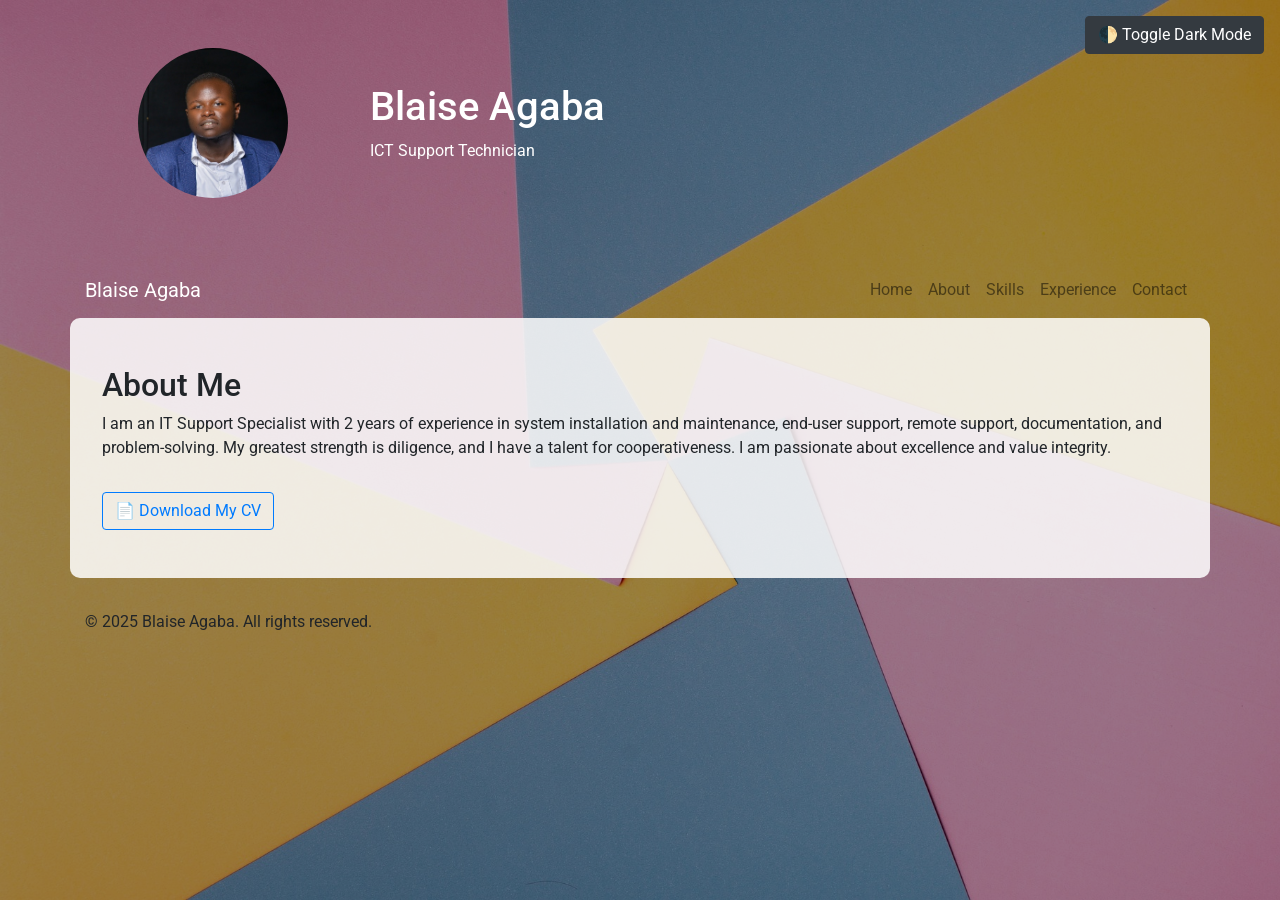
==== about.html @ adb0ca95 "Made new Pages and Integrated new features Separate Pages for home, about, skills, contact Integrate" ====
<!DOCTYPE html>
<html lang="en">
<head>
  <meta charset="UTF-8" />
  <meta name="viewport" content="width=device-width, initial-scale=1.0"/>
  <title>About | Blaise Agaba</title>
  <link rel="stylesheet" href="https://stackpath.bootstrapcdn.com/bootstrap/4.5.2/css/bootstrap.min.css"/>
  <link href="https://fonts.googleapis.com/css2?family=Roboto:wght@400;700&display=swap" rel="stylesheet"/>
  <link rel="stylesheet" href="style.css"/>
  <link href="https://unpkg.com/aos@2.3.4/dist/aos.css" rel="stylesheet">
  <style>
    html {
      scroll-behavior: smooth;
    }
    .dark-mode {
      background-color: #121212 !important;
      color: #f1f1f1 !important;
    }
    .dark-mode .content-section,
    .dark-mode .job,
    .dark-mode form {
      background-color: rgba(30, 30, 30, 0.9) !important;
      color: #f1f1f1 !important;
    }
    .dark-mode nav,
    .dark-mode footer,
    .dark-mode header {
      background-color: #1a1a1a !important;
    }
    .dark-toggle {
      position: fixed;
      top: 1rem;
      right: 1rem;
      z-index: 1000;
    }
  </style>
</head>
<body>
  <div class="dark-toggle">
    <button onclick="toggleDarkMode()" class="btn btn-dark">🌓 Toggle Dark Mode</button>
  </div>

  <header class="text-white text-center py-5">
    <div class="container">
      <div class="row align-items-center">
        <div class="col-md-3">
          <img src="dp.jpg" alt="Blaise Agaba" class="rounded-circle mb-3" style="width: 150px; height: 150px;">
        </div>
        <div class="col-md-9 text-md-left">
          <h1>Blaise Agaba</h1>
          <p>ICT Support Technician</p>
        </div>
      </div>
    </div>
  </header>

  <nav class="navbar navbar-expand-lg navbar-light">
    <div class="container">
      <a class="navbar-brand text-white" href="index-home.html">Blaise Agaba</a>
      <button class="navbar-toggler" type="button" data-toggle="collapse" data-target="#navbarNav">
        <span class="navbar-toggler-icon"></span>
      </button>
      <div class="collapse navbar-collapse" id="navbarNav">
        <ul class="navbar-nav ml-auto">
          <li class="nav-item"><a class="nav-link" href="index-home.html">Home</a></li>
          <li class="nav-item"><a class="nav-link" href="about.html">About</a></li>
          <li class="nav-item"><a class="nav-link" href="skills.html">Skills</a></li>
          <li class="nav-item"><a class="nav-link" href="experience.html">Experience</a></li>
          <li class="nav-item"><a class="nav-link" href="contact.html">Contact</a></li>
        </ul>
      </div>
    </div>
  </nav>

  <main>
    <section id="about" class="container py-5 content-section" data-aos="fade-up">
      <h2>About Me</h2>
      <p>I am an IT Support Specialist with 2 years of experience in system installation and maintenance, end-user support, remote support, documentation, and problem-solving. My greatest strength is diligence, and I have a talent for cooperativeness. I am passionate about excellence and value integrity.</p>
      <a href="blaise_agaba_cv.pdf" class="btn btn-outline-primary mt-3" download>📄 Download My CV</a>
    </section>
  </main>

  <footer>
    <div class="container">
      <p>&copy; 2025 Blaise Agaba. All rights reserved.</p>
    </div>
  </footer>

  <script src="https://code.jquery.com/jquery-3.5.1.slim.min.js"></script>
  <script src="https://cdn.jsdelivr.net/npm/@popperjs/core@2.5.4/dist/umd/popper.min.js"></script>
  <script src="https://stackpath.bootstrapcdn.com/bootstrap/4.5.2/js/bootstrap.min.js"></script>
  <script src="https://unpkg.com/aos@2.3.4/dist/aos.js"></script>
  <script src="script.js"></script>
  <script>
    AOS.init();
    function toggleDarkMode() {
      document.body.classList.toggle('dark-mode');
      localStorage.setItem('darkMode', document.body.classList.contains('dark-mode'));
    }
    window.onload = function() {
      if (localStorage.getItem('darkMode') === 'true') {
        document.body.classList.add('dark-mode');
      }
    };
  </script>
</body>
</html>
---- style.css ----
/* --- Additional improvements --- */

html {
  scroll-behavior: smooth;
}

body {
  background-image: url('bg.jpg');
  background-size: cover;
  background-repeat: no-repeat;
  background-attachment: fixed;
  position: relative;
  z-index: 0;
}

body::before {
  content: "";
  position: fixed;
  top: 0;
  left: 0;
  width: 100%;
  height: 100%;
  background-color: rgba(0, 0, 0, 0.4);
  z-index: -1;
}

.content-section {
  background-color: rgba(255, 255, 255, 0.85);
  padding: 2rem;
  border-radius: 10px;
  margin-bottom: 2rem;
}

.skill-badges {
  text-align: center;
}
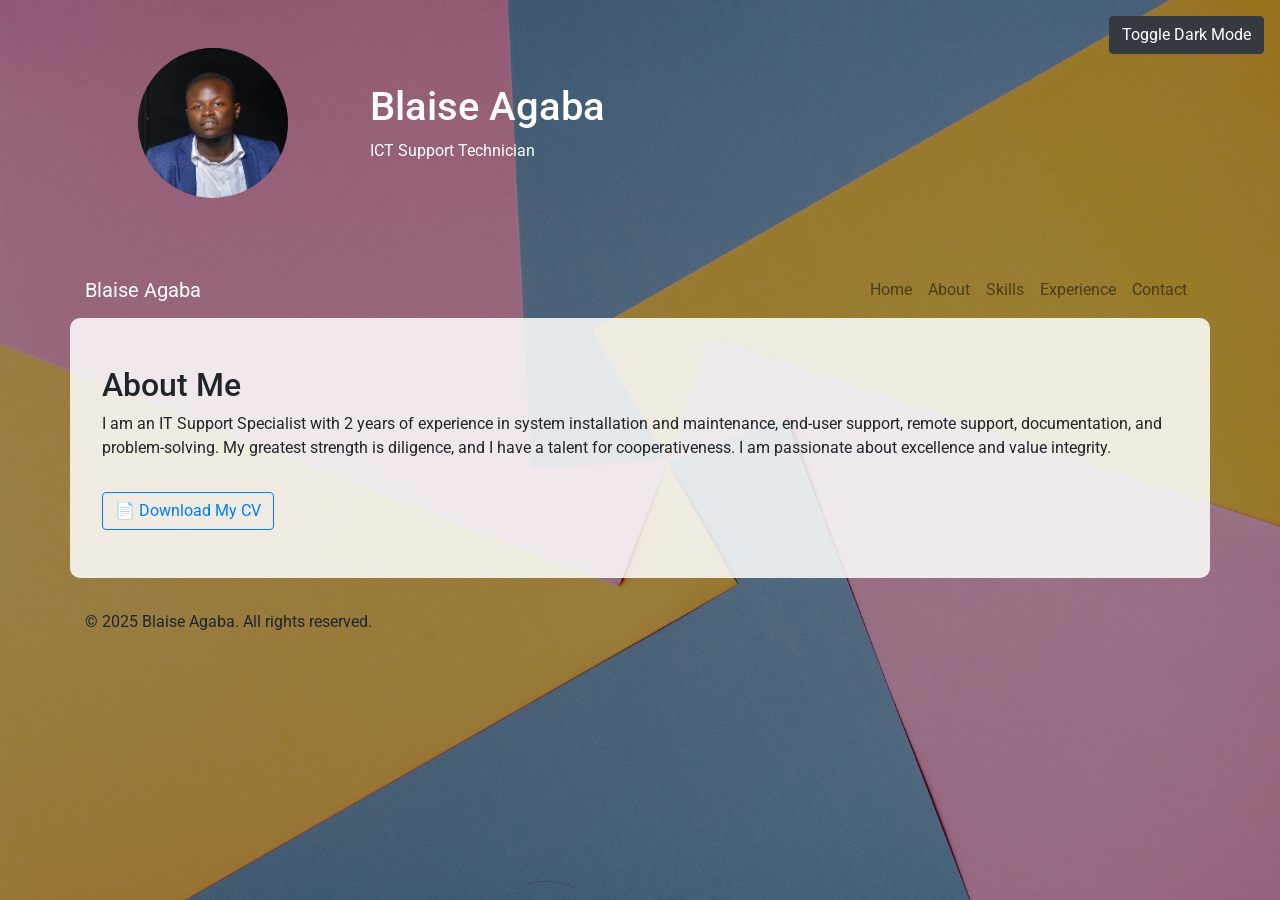
==== commit 1c63ab97: "toggle worked on" ====
--- a/about.html
+++ b/about.html
@@ -37,7 +37,7 @@
 </head>
 <body>
   <div class="dark-toggle">
-    <button onclick="toggleDarkMode()" class="btn btn-dark">🌓 Toggle Dark Mode</button>
+    <button onclick="toggleDarkMode()" class="btn btn-dark">Toggle Dark Mode</button>
   </div>
 
   <header class="text-white text-center py-5">
@@ -56,13 +56,13 @@
 
   <nav class="navbar navbar-expand-lg navbar-light">
     <div class="container">
-      <a class="navbar-brand text-white" href="index-home.html">Blaise Agaba</a>
+      <a class="navbar-brand text-white" href="index.html">Blaise Agaba</a>
       <button class="navbar-toggler" type="button" data-toggle="collapse" data-target="#navbarNav">
         <span class="navbar-toggler-icon"></span>
       </button>
       <div class="collapse navbar-collapse" id="navbarNav">
         <ul class="navbar-nav ml-auto">
-          <li class="nav-item"><a class="nav-link" href="index-home.html">Home</a></li>
+          <li class="nav-item"><a class="nav-link" href="index.html">Home</a></li>
           <li class="nav-item"><a class="nav-link" href="about.html">About</a></li>
           <li class="nav-item"><a class="nav-link" href="skills.html">Skills</a></li>
           <li class="nav-item"><a class="nav-link" href="experience.html">Experience</a></li>
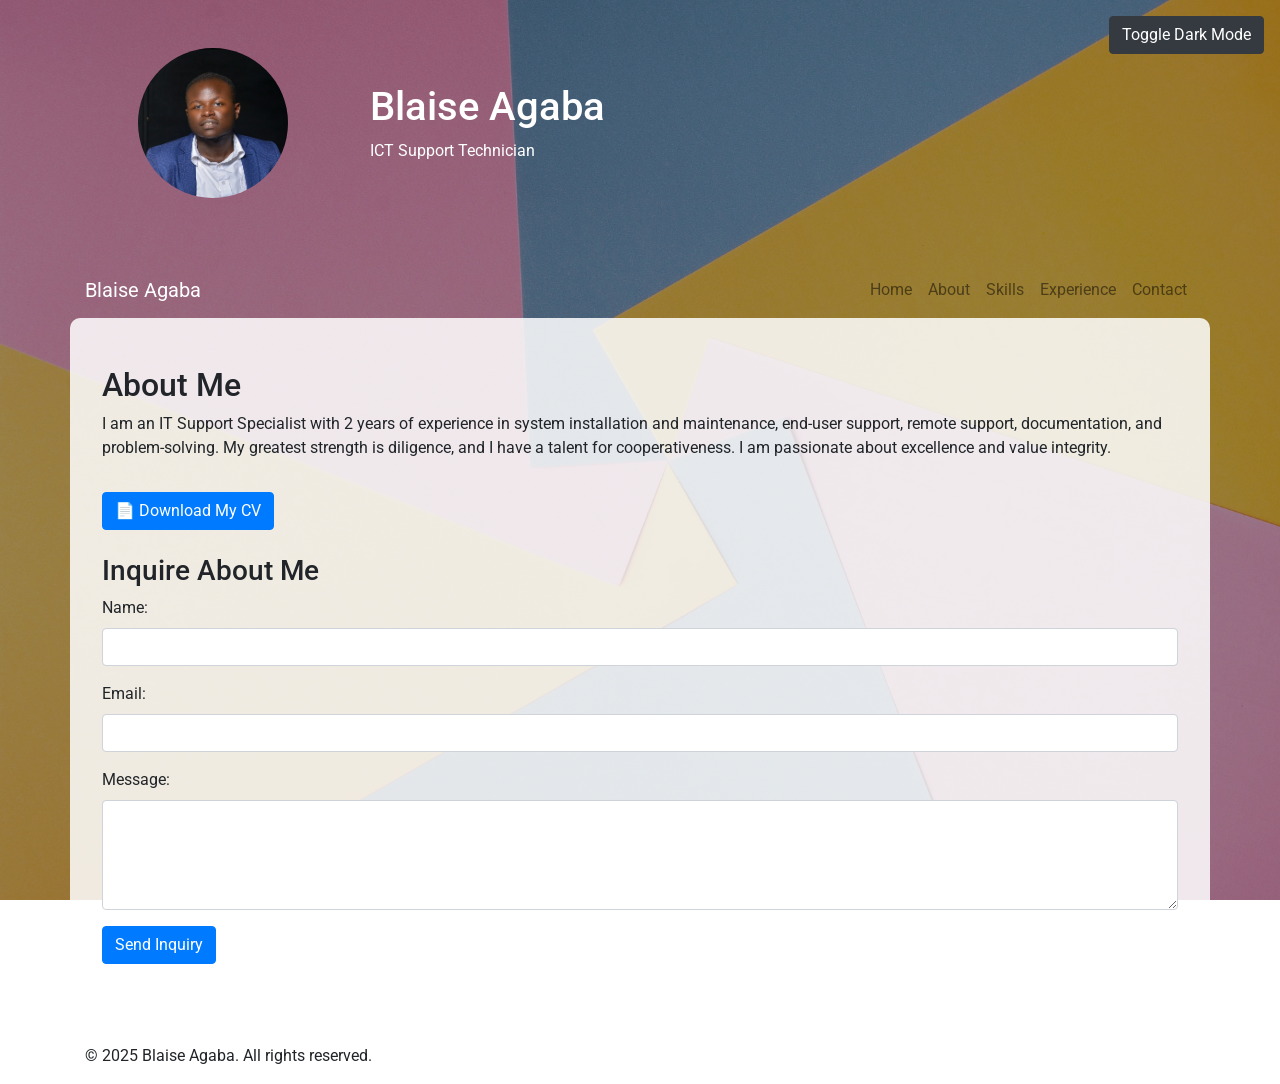
==== commit 52a43403: "Added Inquiry on about" ====
--- a/about.html
+++ b/about.html
@@ -76,13 +76,34 @@
     <section id="about" class="container py-5 content-section" data-aos="fade-up">
       <h2>About Me</h2>
       <p>I am an IT Support Specialist with 2 years of experience in system installation and maintenance, end-user support, remote support, documentation, and problem-solving. My greatest strength is diligence, and I have a talent for cooperativeness. I am passionate about excellence and value integrity.</p>
-      <a href="blaise_agaba_cv.pdf" class="btn btn-outline-primary mt-3" download>📄 Download My CV</a>
+      <a href="blaise_agaba_cv.pdf" class="btn btn-primary mt-3" download>📄 Download My CV</a>
+      <div class="mt-4">
+        <h3>Inquire About Me</h3>
+        <div id="success-message" class="alert alert-success d-none" role="alert">
+          Your inquiry has been sent successfully!
+        </div>
+        <form id="about-form" action="https://formspree.io/f/xovdaldj" method="POST" data-formspree data-redirect="about.html">
+          <div class="form-group">
+            <label for="name">Name:</label>
+            <input type="text" class="form-control" id="name" name="name" required/>
+          </div>
+          <div class="form-group">
+            <label for="email">Email:</label>
+            <input type="email" class="form-control" id="email" name="_replyto" required/>
+          </div>
+          <div class="form-group">
+            <label for="message">Message:</label>
+            <textarea class="form-control" id="message" name="message" rows="4" required></textarea>
+          </div>
+          <button type="submit" class="btn btn-primary">Send Inquiry</button>
+        </form>
+      </div>
     </section>
   </main>
 
   <footer>
     <div class="container">
-      <p>&copy; 2025 Blaise Agaba. All rights reserved.</p>
+      <p>© 2025 Blaise Agaba. All rights reserved.</p>
     </div>
   </footer>
 
@@ -101,6 +122,16 @@
       if (localStorage.getItem('darkMode') === 'true') {
         document.body.classList.add('dark-mode');
       }
+      // Check for success query parameter
+      const urlParams = new URLSearchParams(window.location.search);
+      if (urlParams.get('success') === 'true') {
+        const successMessage = document.getElementById('success-message');
+        successMessage.classList.remove('d-none');
+        // Hide after 5 seconds
+        setTimeout(() => {
+          successMessage.classList.add('d-none');
+        }, 5000);
+      }
     };
   </script>
 </body>
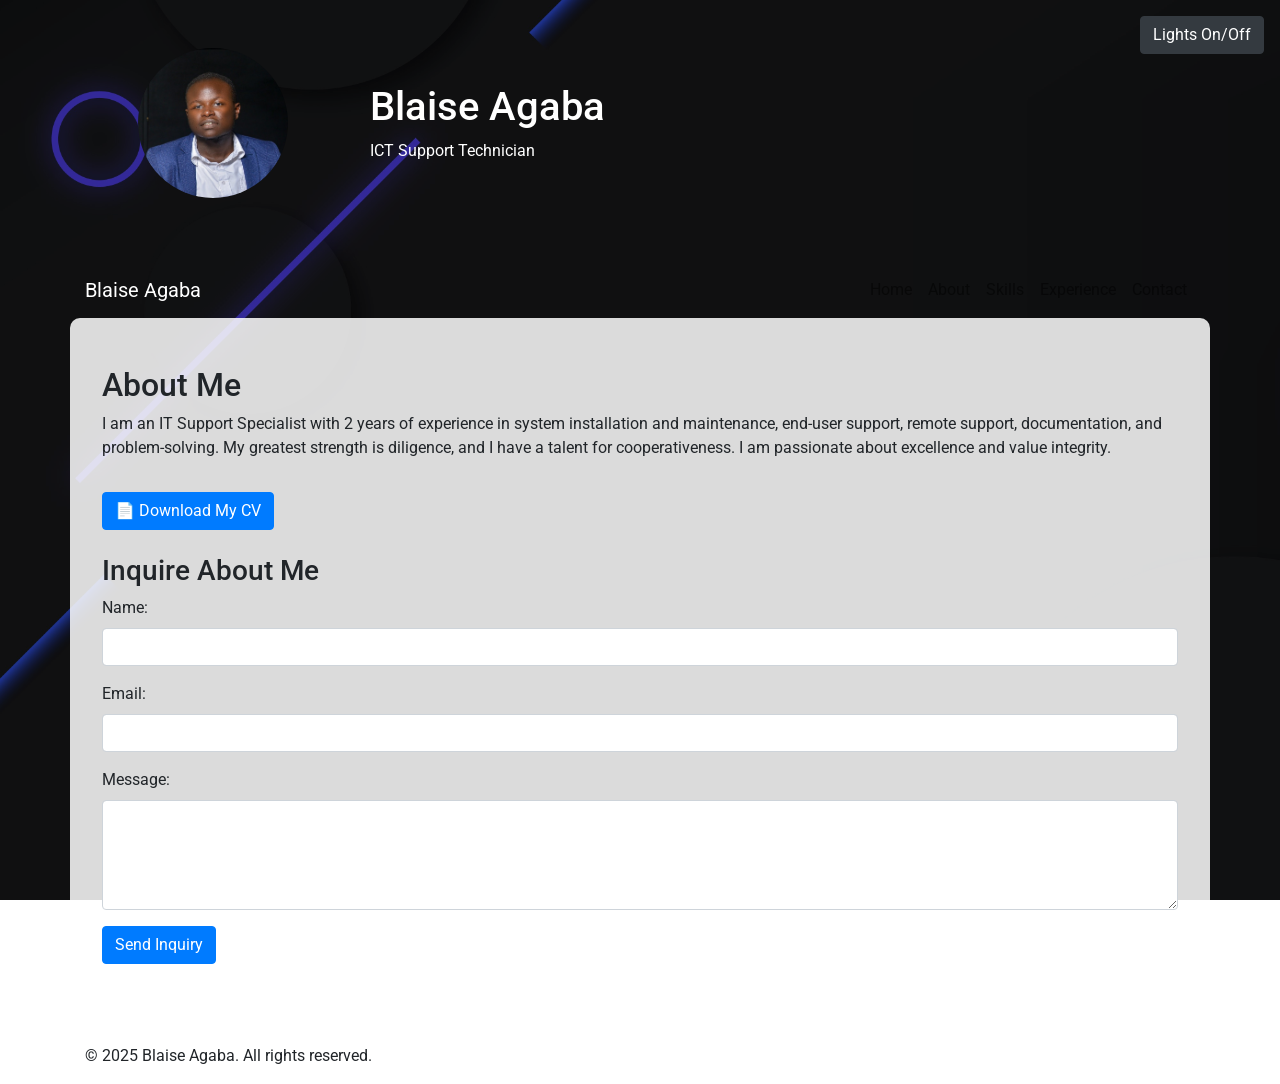
==== commit 3904f970: "Change of Background" ====
--- a/about.html
+++ b/about.html
@@ -37,7 +37,7 @@
 </head>
 <body>
   <div class="dark-toggle">
-    <button onclick="toggleDarkMode()" class="btn btn-dark">Toggle Dark Mode</button>
+    <button onclick="toggleDarkMode()" class="btn btn-dark">Lights On/Off</button>
   </div>
 
   <header class="text-white text-center py-5">
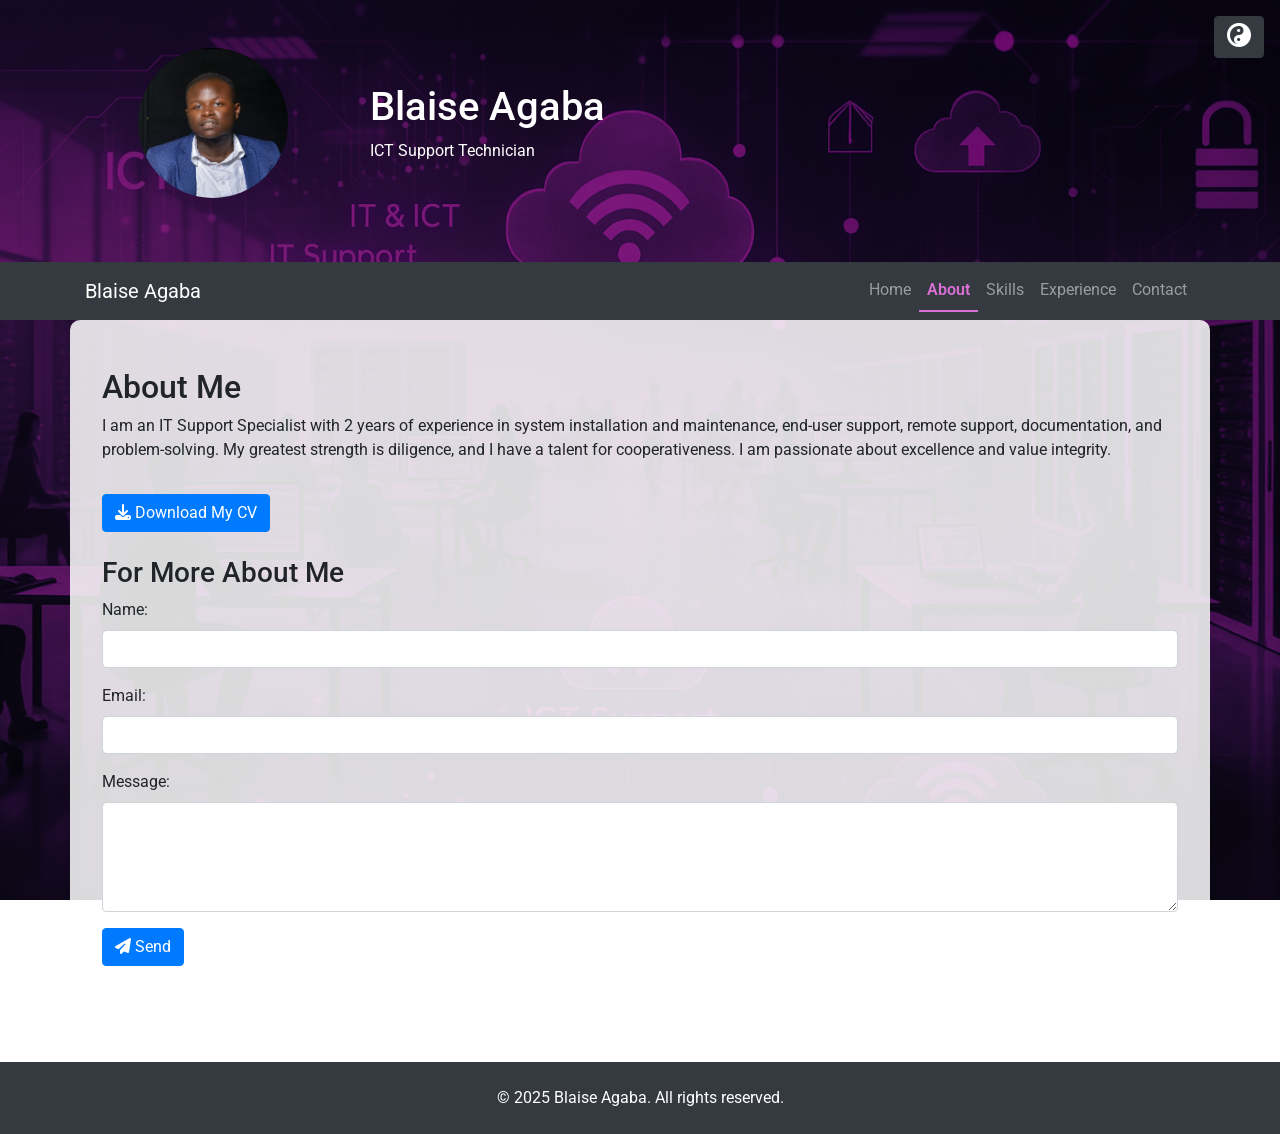
==== commit 90ec9bbc: "Modern Look Smooth and more Aesthetic Website" ====
--- a/about.html
+++ b/about.html
@@ -3,11 +3,14 @@
 <head>
   <meta charset="UTF-8" />
   <meta name="viewport" content="width=device-width, initial-scale=1.0"/>
+  <meta name="description" content="Blaise Agaba is an ICT Support Technician with expertise in technical support, systems troubleshooting, and digital innovation.">
+  <meta name="keywords" content="Blaise Agaba, ICT Support Technician, technical support, systems troubleshooting, digital innovation">
   <title>About | Blaise Agaba</title>
   <link rel="stylesheet" href="https://stackpath.bootstrapcdn.com/bootstrap/4.5.2/css/bootstrap.min.css"/>
   <link href="https://fonts.googleapis.com/css2?family=Roboto:wght@400;700&display=swap" rel="stylesheet"/>
   <link rel="stylesheet" href="style.css"/>
-  <link href="https://unpkg.com/aos@2.3.4/dist/aos.css" rel="stylesheet">
+  <link rel="stylesheet" href="https://unpkg.com/aos@2.3.4/dist/aos.css">
+  <link rel="stylesheet" href="https://cdnjs.cloudflare.com/ajax/libs/font-awesome/6.5.0/css/all.min.css" integrity="sha512-..." crossorigin="anonymous" referrerpolicy="no-referrer" />
   <style>
     html {
       scroll-behavior: smooth;
@@ -37,14 +40,16 @@
 </head>
 <body>
   <div class="dark-toggle">
-    <button onclick="toggleDarkMode()" class="btn btn-dark">Lights On/Off</button>
+    <button onclick="toggleDarkMode()" class="btn btn-dark" aria-label="Toggle dark mode">
+    <i class="fas fa-yin-yang"></i>
+    </button>
   </div>
 
   <header class="text-white text-center py-5">
     <div class="container">
       <div class="row align-items-center">
         <div class="col-md-3">
-          <img src="dp.jpg" alt="Blaise Agaba" class="rounded-circle mb-3" style="width: 150px; height: 150px;">
+          <img src="dp.jpg" alt="Portrait of Blaise Agaba" class="rounded-circle mb-3" style="width: 150px; height: 150px;">
         </div>
         <div class="col-md-9 text-md-left">
           <h1>Blaise Agaba</h1>
@@ -54,7 +59,7 @@
     </div>
   </header>
 
-  <nav class="navbar navbar-expand-lg navbar-light">
+   <nav class="navbar navbar-expand-lg navbar-dark bg-dark">
     <div class="container">
       <a class="navbar-brand text-white" href="index.html">Blaise Agaba</a>
       <button class="navbar-toggler" type="button" data-toggle="collapse" data-target="#navbarNav">
@@ -76,9 +81,12 @@
     <section id="about" class="container py-5 content-section" data-aos="fade-up">
       <h2>About Me</h2>
       <p>I am an IT Support Specialist with 2 years of experience in system installation and maintenance, end-user support, remote support, documentation, and problem-solving. My greatest strength is diligence, and I have a talent for cooperativeness. I am passionate about excellence and value integrity.</p>
-      <a href="blaise_agaba_cv.pdf" class="btn btn-primary mt-3" download>📄 Download My CV</a>
+      <a href="blaise_agaba_cv.pdf" class="btn btn-primary mt-3" download>
+       <i class="fas fa-download"></i> Download My CV
+      </a>
+
       <div class="mt-4">
-        <h3>Inquire About Me</h3>
+        <h3>For More About Me</h3>
         <div id="success-message" class="alert alert-success d-none" role="alert">
           Your inquiry has been sent successfully!
         </div>
@@ -95,16 +103,18 @@
             <label for="message">Message:</label>
             <textarea class="form-control" id="message" name="message" rows="4" required></textarea>
           </div>
-          <button type="submit" class="btn btn-primary">Send Inquiry</button>
+          <button type="submit" class="btn btn-primary">
+           <i class="fas fa-paper-plane"></i> Send
+          </button>
         </form>
       </div>
     </section>
   </main>
 
-  <footer>
-    <div class="container">
-      <p>© 2025 Blaise Agaba. All rights reserved.</p>
-    </div>
+  <footer class="text-center text-white py-4 mt-5">
+   <div class="container">
+    <p class="mb-0">© 2025 Blaise Agaba. All rights reserved.</p>
+   </div>
   </footer>
 
   <script src="https://code.jquery.com/jquery-3.5.1.slim.min.js"></script>
@@ -134,5 +144,23 @@
       }
     };
   </script>
+  <script defer src="script.js"></script>
+  <script defer src="https://unpkg.com/aos@2.3.4/dist/aos.js"></script>
+  <script>
+  // Get current file name from URL
+  const currentPage = window.location.pathname.split("/").pop();
+
+  // Select all nav links
+  const navLinks = document.querySelectorAll('.navbar-nav .nav-link');
+
+  navLinks.forEach(link => {
+    // Get href attribute of each link
+    const linkPage = link.getAttribute('href');
+
+    if (linkPage === currentPage) {
+      link.classList.add('active');
+    }
+  });
+</script>
 </body>
 </html>
--- a/style.css
+++ b/style.css
@@ -33,4 +33,46 @@
 
 .skill-badges {
   text-align: center;
-}+}
+
+.navbar-toggler-icon {
+  background-image: url("data:image/svg+xml;charset=utf8,%3Csvg viewBox='0 0 30 30' ...");
+  filter: invert(1); /* Makes icon white */
+}
+
+body, .content-section, nav, footer, header {
+  transition: background-color 0.3s ease, color 0.3s ease;
+}
+
+.dark-toggle i {
+  font-size: 1.5rem;
+}
+
+.dark-toggle button:active i {
+  transform: rotate(180deg);
+  transition: transform 0.3s ease;
+}
+
+
+
+.progress-bar {
+  width: 0%;
+  transition: width 1.5s ease-in-out;
+}
+
+footer {
+  background-color: #343a40; /* Matches Bootstrap's dark footer */
+  color: #ffffff;
+  transition: background-color 0.3s ease, color 0.3s ease;
+}
+.dark-mode footer {
+  background-color: #1a1a1a;
+  color: #f1f1f1;
+}
+
+.navbar-nav .nav-link.active {
+  color: #DA70D6 !important; /* Orchid color */
+  font-weight: 600;
+  border-bottom: 2px solid #DA70D6;
+}
+
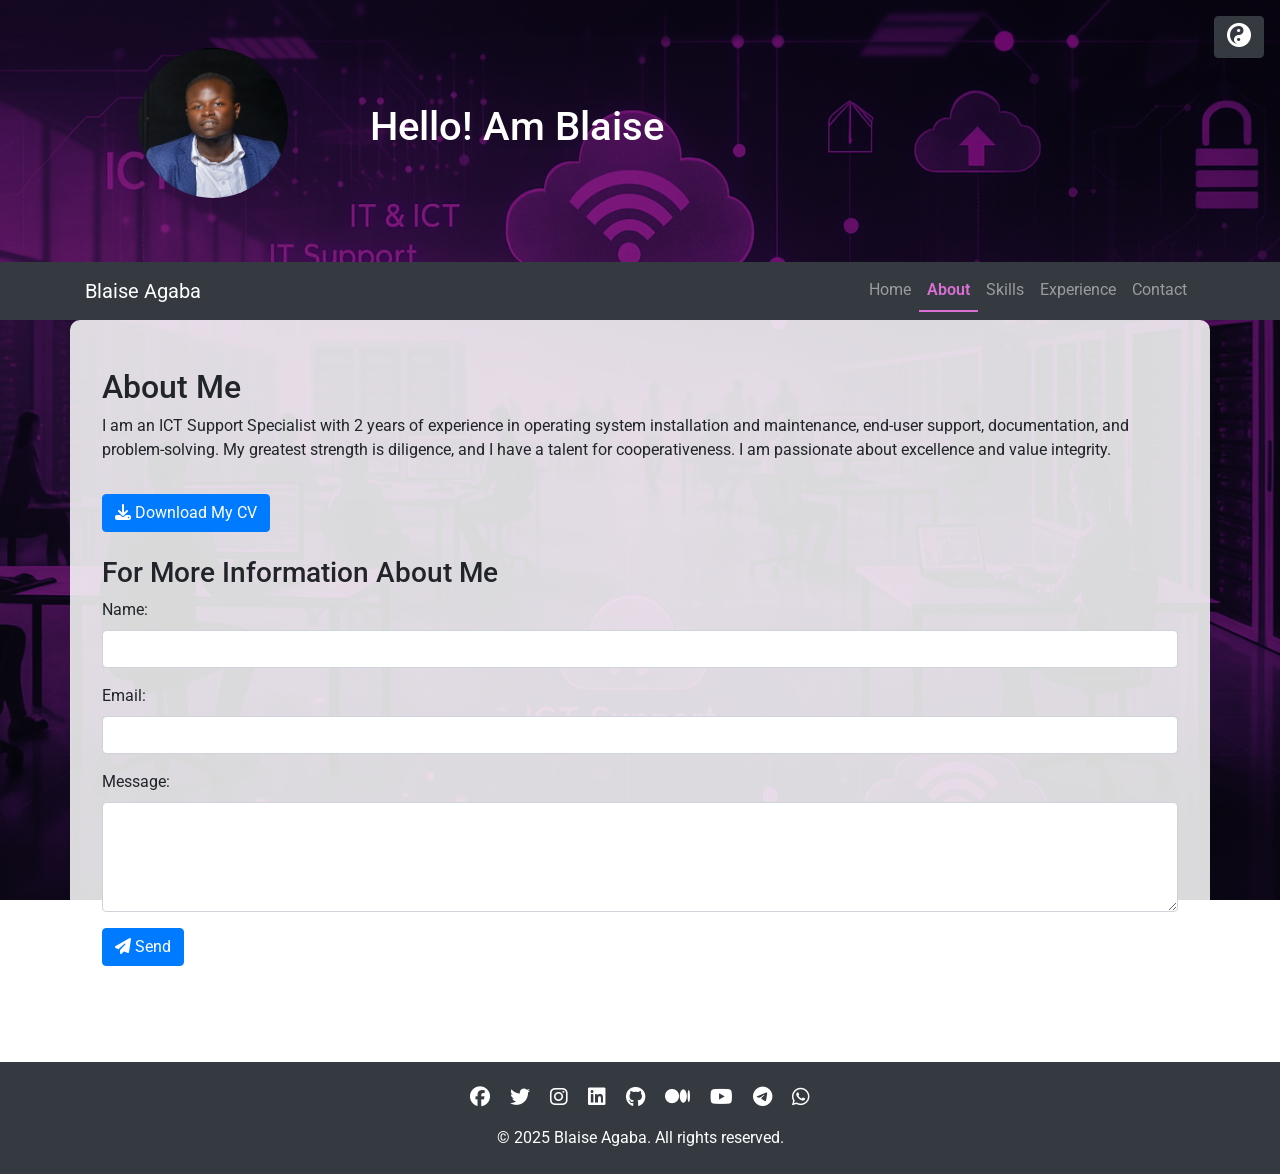
==== commit d3c2a165: "Added Home Insights Social Media Link Buttons" ====
--- a/about.html
+++ b/about.html
@@ -26,8 +26,7 @@
       color: #f1f1f1 !important;
     }
     .dark-mode nav,
-    .dark-mode footer,
-    .dark-mode header {
+    .dark-mode footer{
       background-color: #1a1a1a !important;
     }
     .dark-toggle {
@@ -52,8 +51,7 @@
           <img src="dp.jpg" alt="Portrait of Blaise Agaba" class="rounded-circle mb-3" style="width: 150px; height: 150px;">
         </div>
         <div class="col-md-9 text-md-left">
-          <h1>Blaise Agaba</h1>
-          <p>ICT Support Technician</p>
+          <h1>Hello! Am Blaise</h1>
         </div>
       </div>
     </div>
@@ -80,13 +78,13 @@
   <main>
     <section id="about" class="container py-5 content-section" data-aos="fade-up">
       <h2>About Me</h2>
-      <p>I am an IT Support Specialist with 2 years of experience in system installation and maintenance, end-user support, remote support, documentation, and problem-solving. My greatest strength is diligence, and I have a talent for cooperativeness. I am passionate about excellence and value integrity.</p>
+      <p>I am an ICT Support Specialist with 2 years of experience in operating system installation and maintenance, end-user support, documentation, and problem-solving. My greatest strength is diligence, and I have a talent for cooperativeness. I am passionate about excellence and value integrity.</p>
       <a href="blaise_agaba_cv.pdf" class="btn btn-primary mt-3" download>
        <i class="fas fa-download"></i> Download My CV
       </a>
 
       <div class="mt-4">
-        <h3>For More About Me</h3>
+        <h3>For More Information About Me</h3>
         <div id="success-message" class="alert alert-success d-none" role="alert">
           Your inquiry has been sent successfully!
         </div>
@@ -111,8 +109,41 @@
     </section>
   </main>
 
-  <footer class="text-center text-white py-4 mt-5">
+ <footer class="text-center text-white py-4 mt-5">
    <div class="container">
+    
+    <!-- Social Media Icons -->
+    <div class="mb-3">
+      <a href="https://facebook.com/yourprofile" target="_blank" class="text-white mx-2">
+        <i class="fab fa-facebook fa-lg"></i>
+      </a>
+      <a href="https://twitter.com/yourprofile" target="_blank" class="text-white mx-2">
+        <i class="fab fa-twitter fa-lg"></i>
+      </a>
+      <a href="https://www.instagram.com/yourprofile" target="_blank" class="text-white mx-2">
+        <i class="fab fa-instagram fa-lg"></i>
+      </a>
+      <a href="https://www.linkedin.com/in/yourprofile" target="_blank" class="text-white mx-2">
+        <i class="fab fa-linkedin fa-lg"></i>
+      </a>
+      <a href="https://github.com/yourprofile" target="_blank" class="text-white mx-2">
+        <i class="fab fa-github fa-lg"></i>
+      </a>
+      <a href="https://medium.com/@yourprofile" target="_blank" class="text-white mx-2">
+        <i class="fab fa-medium fa-lg"></i>
+      </a>
+      <a href="https://youtube.com/@yourchannel" target="_blank" class="text-white mx-2">
+        <i class="fab fa-youtube fa-lg"></i>
+      </a>
+      <a href="https://t.me/yourprofile" target="_blank" class="text-white mx-2">
+        <i class="fab fa-telegram fa-lg"></i>
+      </a>
+      <a href="https://wa.me/256761633159" target="_blank" class="text-white mx-2">
+        <i class="fab fa-whatsapp fa-lg"></i>
+      </a>
+    </div>
+
+    <!-- Copyright -->
     <p class="mb-0">© 2025 Blaise Agaba. All rights reserved.</p>
    </div>
   </footer>
--- a/style.css
+++ b/style.css
@@ -76,3 +76,29 @@
   border-bottom: 2px solid #DA70D6;
 }
 
+.btn-experience {
+  background-color: #007bff;
+  color: white;
+}
+.btn-experience:hover {
+  background-color: #007bff;
+  color: white;
+}
+
+.btn-skills {
+  background-color: 	#28a745;
+  color: white;
+}
+.btn-skills:hover {
+  background-color: 	#28a745;
+  color: white;
+}
+
+.btn-contact {
+  background-color: 	#ffc107;
+  color: white;
+}
+.btn-contact:hover {
+  background-color: 	#ffc107;
+  color: white;
+}
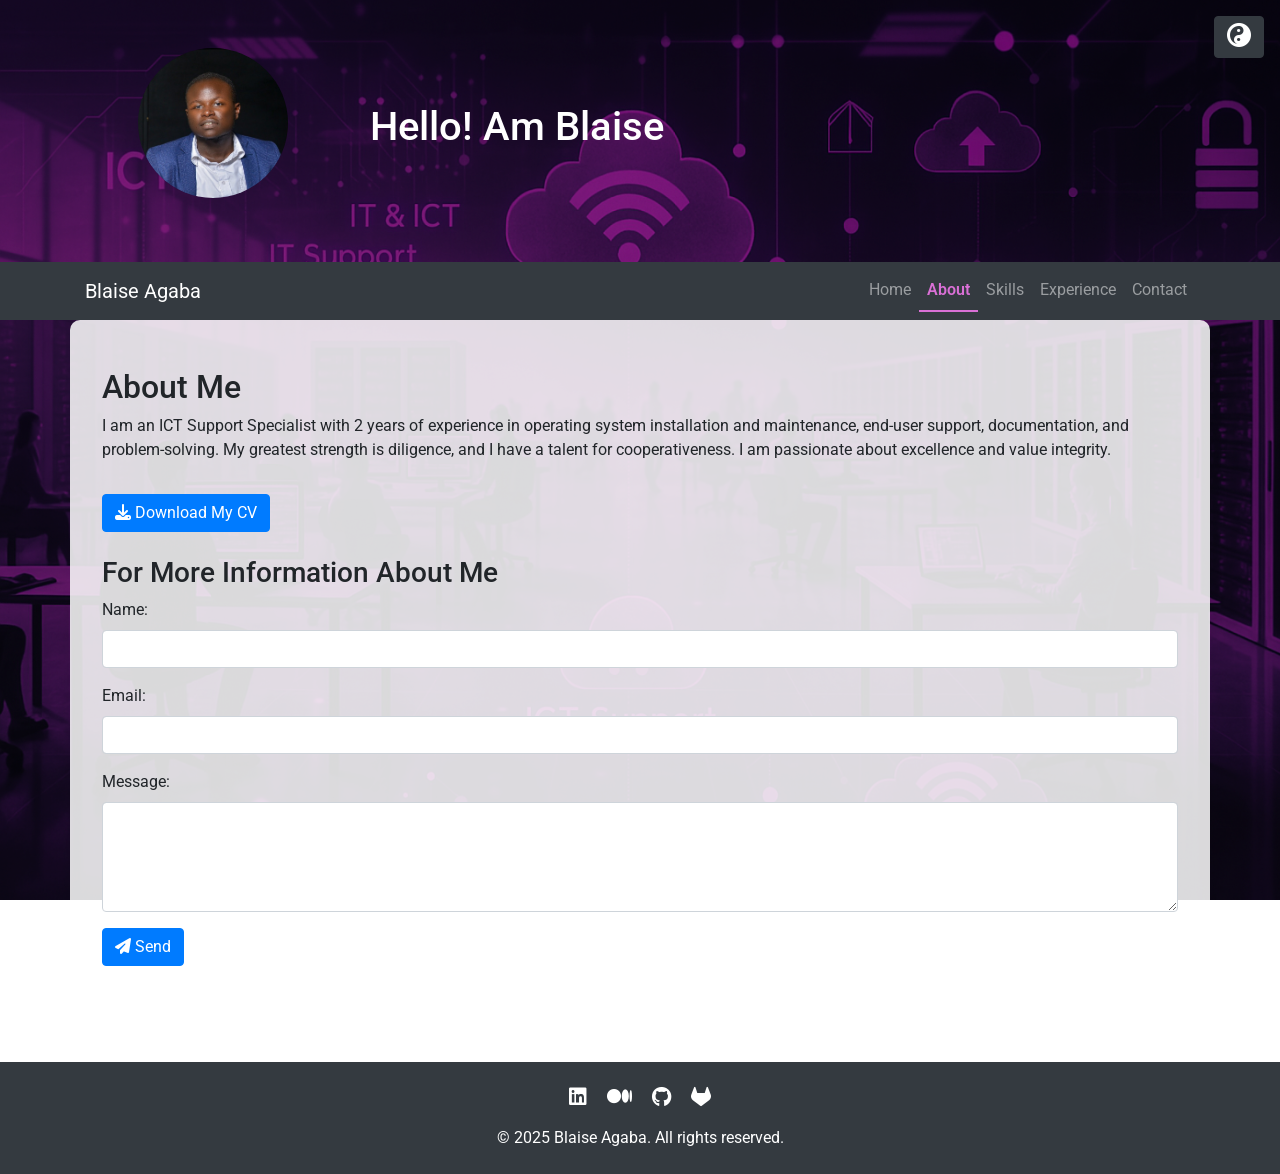
==== commit 6d29854f: "Update social media links with real profiles Replaced placeholder social media links with actual pro" ====
--- a/about.html
+++ b/about.html
@@ -113,34 +113,23 @@
    <div class="container">
     
     <!-- Social Media Icons -->
-    <div class="mb-3">
-      <a href="https://facebook.com/yourprofile" target="_blank" class="text-white mx-2">
-        <i class="fab fa-facebook fa-lg"></i>
-      </a>
-      <a href="https://twitter.com/yourprofile" target="_blank" class="text-white mx-2">
-        <i class="fab fa-twitter fa-lg"></i>
-      </a>
-      <a href="https://www.instagram.com/yourprofile" target="_blank" class="text-white mx-2">
-        <i class="fab fa-instagram fa-lg"></i>
-      </a>
-      <a href="https://www.linkedin.com/in/yourprofile" target="_blank" class="text-white mx-2">
+     <div class="mb-3">
+       <a href="https://www.linkedin.com/in/blaise-agaba" target="_blank" class="text-white mx-2">
         <i class="fab fa-linkedin fa-lg"></i>
       </a>
-      <a href="https://github.com/yourprofile" target="_blank" class="text-white mx-2">
+
+       <a href="https://medium.com/@blaiseagaba" target="_blank" class="text-white mx-2">
+        <i class="fab fa-medium fa-lg"></i>
+      </a>
+     
+      <a href="https://github.com/Blaiseagaba" target="_blank" class="text-white mx-2">
         <i class="fab fa-github fa-lg"></i>
       </a>
-      <a href="https://medium.com/@yourprofile" target="_blank" class="text-white mx-2">
-        <i class="fab fa-medium fa-lg"></i>
+     
+      <a href="https://gitlab.com/Blaiseagaba" target="_blank" class="text-white mx-2">
+        <i class="fab fa-gitlab fa-lg"></i>
       </a>
-      <a href="https://youtube.com/@yourchannel" target="_blank" class="text-white mx-2">
-        <i class="fab fa-youtube fa-lg"></i>
-      </a>
-      <a href="https://t.me/yourprofile" target="_blank" class="text-white mx-2">
-        <i class="fab fa-telegram fa-lg"></i>
-      </a>
-      <a href="https://wa.me/256761633159" target="_blank" class="text-white mx-2">
-        <i class="fab fa-whatsapp fa-lg"></i>
-      </a>
+    
     </div>
 
     <!-- Copyright -->
